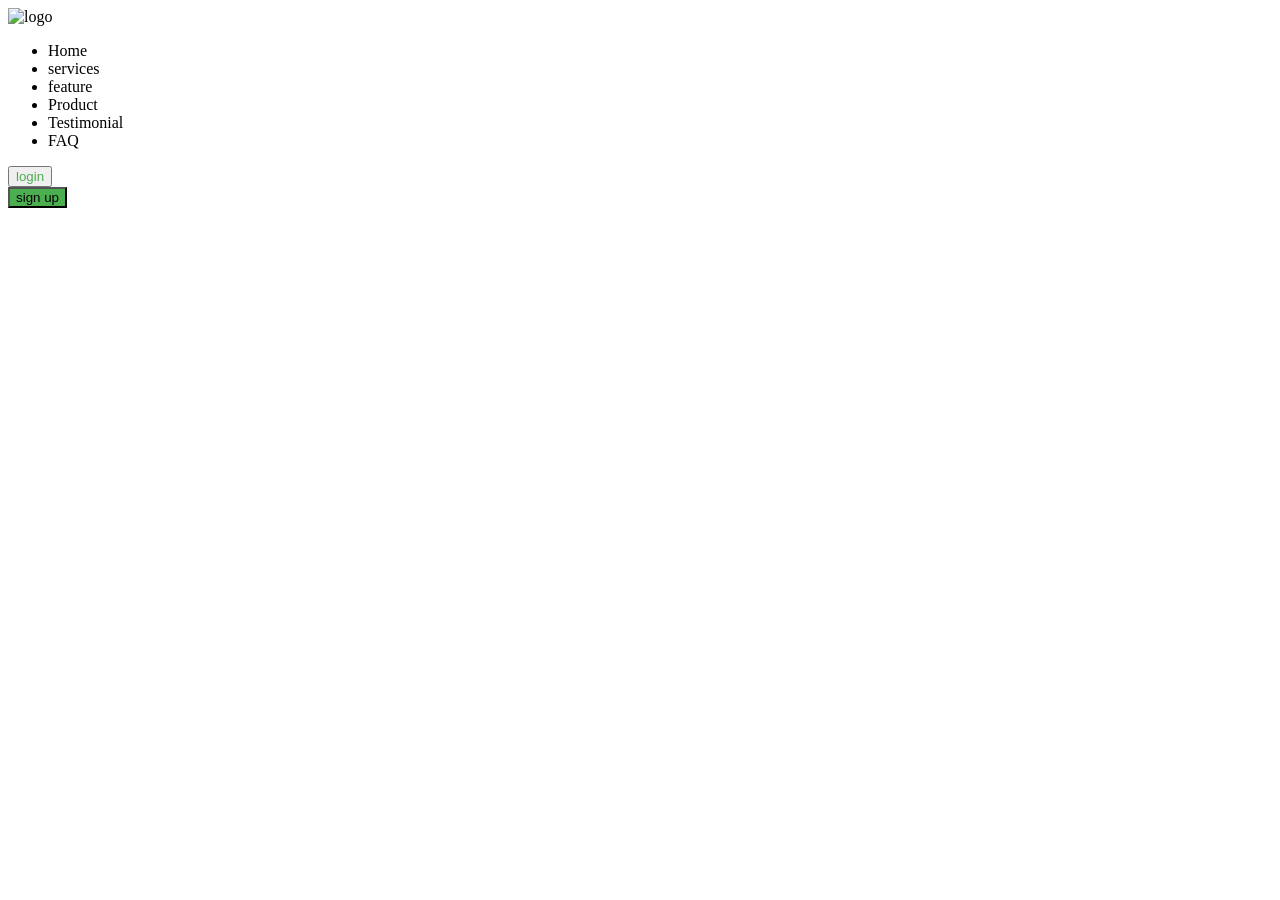
==== index.html @ 05e02823 "Header+ Body + Footer" ====
<!DOCTYPE html>
<html lang="en">

<head>
    <meta charset="UTF-8">
    <meta name="viewport" content="width=device-width, initial-scale=1.0">
    <title>Document</title>
    <link rel="stylesheet" href="style.css">
</head>

<body>
    <header>
        <div class="head1">
            <img src="Logo.svg" alt="logo">
        </div>
        <div class="head2">
            <ul>
                <li>Home</li>
                <li>services</li>
                <li>feature</li>
                <li>Product</li>
                <li>Testimonial</li>
                <li>FAQ</li>
            </ul>
        </div>
        <div class="button1">
            <button style="color:#4CAF4F ;">login</button> </div>
           <div class="button2"><button style=" background-color: #4CAF4F;">sign up</button>  
        </div>
    </header>
</body>

</html>
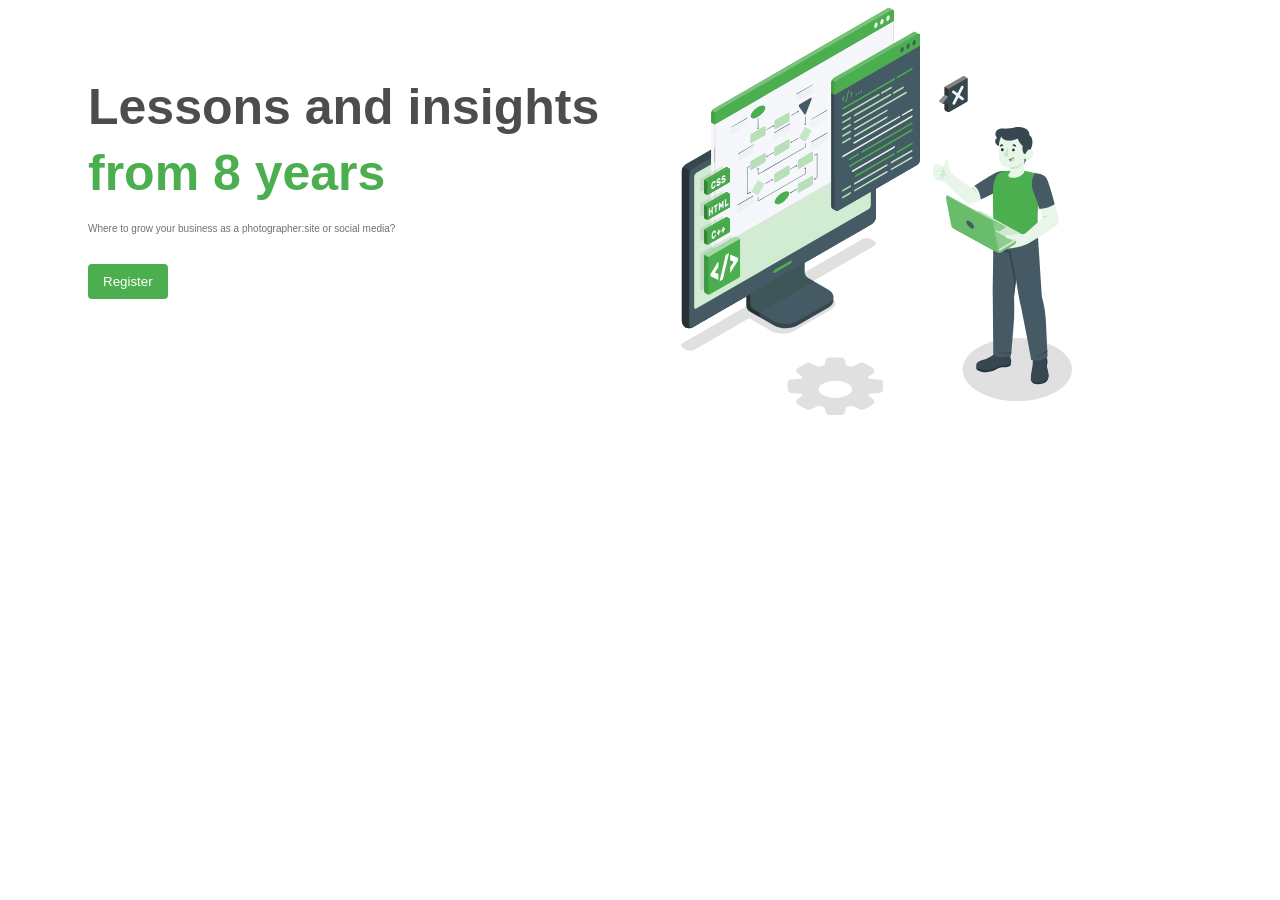
==== commit 4fbf111f: "Body Section" ====
--- a/index.html
+++ b/index.html
@@ -5,29 +5,27 @@
     <meta charset="UTF-8">
     <meta name="viewport" content="width=device-width, initial-scale=1.0">
     <title>Document</title>
-    <link rel="stylesheet" href="style.css">
+    <link rel="stylesheet" href="css/style2.css">
 </head>
 
 <body>
-    <header>
-        <div class="head1">
-            <img src="Logo.svg" alt="logo">
-        </div>
-        <div class="head2">
-            <ul>
-                <li>Home</li>
-                <li>services</li>
-                <li>feature</li>
-                <li>Product</li>
-                <li>Testimonial</li>
-                <li>FAQ</li>
-            </ul>
-        </div>
-        <div class="button1">
-            <button style="color:#4CAF4F ;">login</button> </div>
-           <div class="button2"><button style=" background-color: #4CAF4F;">sign up</button>  
-        </div>
-    </header>
+   
+    <div class="container">
+        <div class="sec1">
+        <div class="sec">
+        <p class="s1">Lessons and insights</p> <p class="s2"><br>from 8 years</p><p class="s3"><br>Where to grow your business as a photographer:site or social media?</p>
+    
+    </div>
+    <button>Register</button>
+    </div>
+    
+    <div class="sec2">
+        <img src="images/logo3.svg" alt="logo">
+
+    </div>
+
+    </div>
+
+
 </body>
-
 </html>
--- a/css/style2.css
+++ b/css/style2.css
@@ -0,0 +1,55 @@
+
+.container{
+    font-family: Arial, Helvetica, sans-serif;
+    display: flex;
+}
+.sec1{
+    flex: 1;
+}
+.s1{
+    color: #4D4D4D;
+    font-size: 50PX;
+    padding: 10px 10px 10px 10px;
+    margin-bottom: -120px;
+    font-weight:550;
+}
+.s2{
+        padding: 10px 10px 10px 10px;
+        color: #4CAF4F;
+        font-size: 50Px;
+        font-weight:700;
+        margin-bottom: -20px;
+
+}
+.s3{
+    padding: 10px 10px 10px 10px;
+    color: #717171;
+    font-size: 10px;
+}
+button{
+    color: #FFFFFF;
+    background-color: #4CAF4F;
+    border: none;
+    border-radius: 4px;
+    padding: 10px 15px 10px 15px;
+    margin-left: 80px;
+
+}
+
+.sec{
+    flex: 1;
+    margin-right: -700x;
+    padding: 10px 10px 10px 70px ;
+}
+
+.sec2{
+     margin-right: 200px;
+}
+
+
+
+    
+
+
+
+
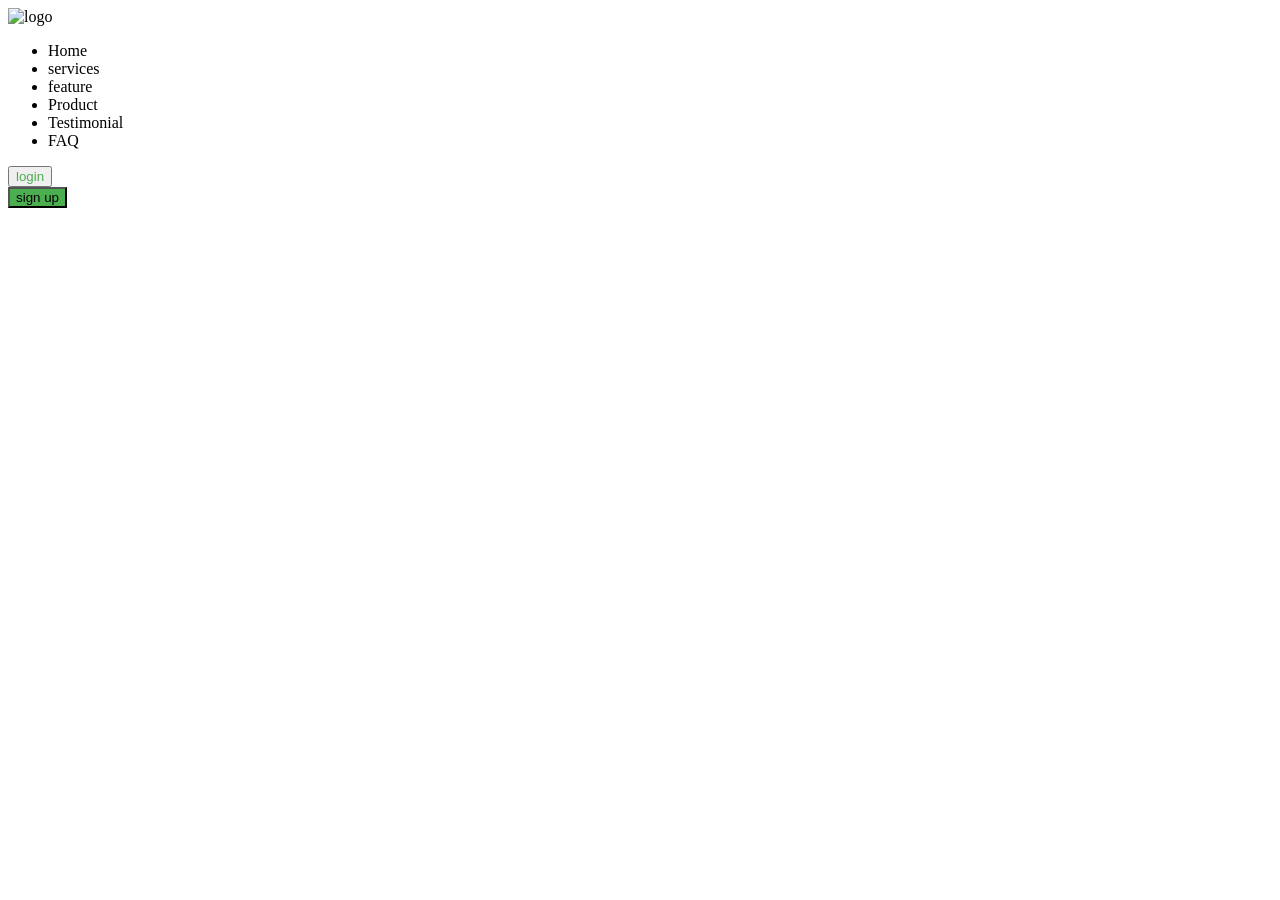
==== commit f56a78e7: "Merge pull request #2 from sadurasoftware/ponraj-dev Header+ Body + Footer" ====
--- a/index.html
+++ b/index.html
@@ -5,27 +5,29 @@
     <meta charset="UTF-8">
     <meta name="viewport" content="width=device-width, initial-scale=1.0">
     <title>Document</title>
-    <link rel="stylesheet" href="css/style2.css">
+    <link rel="stylesheet" href="style.css">
 </head>
 
 <body>
-   
-    <div class="container">
-        <div class="sec1">
-        <div class="sec">
-        <p class="s1">Lessons and insights</p> <p class="s2"><br>from 8 years</p><p class="s3"><br>Where to grow your business as a photographer:site or social media?</p>
-    
-    </div>
-    <button>Register</button>
-    </div>
-    
-    <div class="sec2">
-        <img src="images/logo3.svg" alt="logo">
+    <header>
+        <div class="head1">
+            <img src="Logo.svg" alt="logo">
+        </div>
+        <div class="head2">
+            <ul>
+                <li>Home</li>
+                <li>services</li>
+                <li>feature</li>
+                <li>Product</li>
+                <li>Testimonial</li>
+                <li>FAQ</li>
+            </ul>
+        </div>
+        <div class="button1">
+            <button style="color:#4CAF4F ;">login</button> </div>
+           <div class="button2"><button style=" background-color: #4CAF4F;">sign up</button>  
+        </div>
+    </header>
+</body>
 
-    </div>
-
-    </div>
-
-
-</body>
 </html>
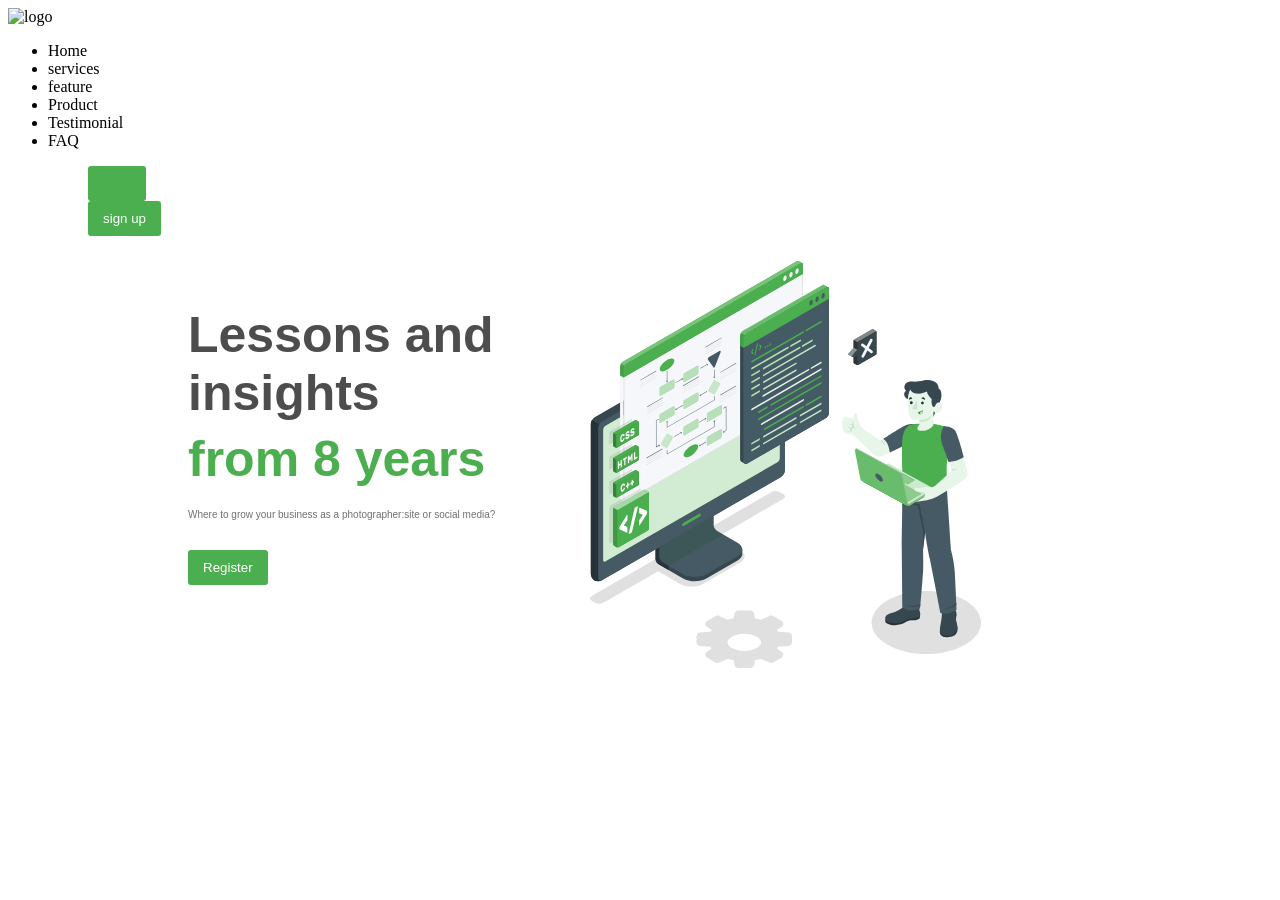
==== commit 76c85917: "Merge branch 'main' into maha-dev" ====
--- a/index.html
+++ b/index.html
@@ -5,11 +5,12 @@
     <meta charset="UTF-8">
     <meta name="viewport" content="width=device-width, initial-scale=1.0">
     <title>Document</title>
+    <link rel="stylesheet" href="css/style2.css">
     <link rel="stylesheet" href="style.css">
 </head>
 
 <body>
-    <header>
+      <header>
         <div class="head1">
             <img src="Logo.svg" alt="logo">
         </div>
@@ -28,6 +29,24 @@
            <div class="button2"><button style=" background-color: #4CAF4F;">sign up</button>  
         </div>
     </header>
+   
+    <div class="container">
+        <div class="sec1">
+        <div class="sec">
+        <p class="s1">Lessons and insights</p> <p class="s2"><br>from 8 years</p><p class="s3"><br>Where to grow your business as a photographer:site or social media?</p>
+    
+    </div>
+    <button>Register</button>
+    </div>
+    
+    <div class="sec2">
+        <img src="images/logo3.svg" alt="logo">
+
+    </div>
+
+    </div>
+
+
 </body>
 
 </html>
--- a/css/style2.css
+++ b/css/style2.css
@@ -0,0 +1,96 @@
+
+.container{
+    font-family: Arial, Helvetica, sans-serif;
+    display: flex;
+}
+.sec1{
+    flex: 1;
+}
+.s1{
+    color: #4D4D4D;
+    font-size: 50PX;
+    padding: 10px 10px 10px 10px;
+    margin-bottom: -120px;
+    font-weight:550;
+}
+.s2{
+        padding: 10px 10px 10px 10px;
+        color: #4CAF4F;
+        font-size: 50Px;
+        font-weight:700;
+        margin-bottom: -20px;
+
+}
+.s3{
+    padding: 10px 10px 10px 10px;
+    color: #717171;
+    font-size: 10px;
+}
+button{
+    color: #FFFFFF;
+    background-color: #4CAF4F;
+    border: none;
+    border-radius: 4px;
+    padding: 10px 15px 10px 15px;
+    margin-left: 80px;
+
+}
+
+.sec{
+    flex: 1;
+    margin-right: -700x;
+    padding: 10px 10px 10px 70px ;
+}
+
+.sec2{
+     margin-right: 200px;
+}
+
+
+
+    
+
+
+
+
+.container1{
+    
+    display: flex;
+     font-family: Arial, Helvetica, sans-serif;
+     
+}
+.sec1{
+ 
+  flex: 1;
+  padding-left: 100px;
+
+
+}
+.sec2-p{
+    display: flex;
+    flex-direction: column;
+    font-size: 35px;
+    justify-content: left;
+    align-items: left;
+}
+
+.sec2{
+ padding-top:25px ;
+   flex: 1;
+   
+}
+.sec3{
+    width: 85%;
+}
+.sec3-p{
+    line-height: 1.5rem;
+}
+
+
+button{
+     display: flex;
+      border-radius: 3px 3px;
+      border: none;
+      padding: 10px 15px 10px 15px; 
+      background-color:#4CAF4F;
+}
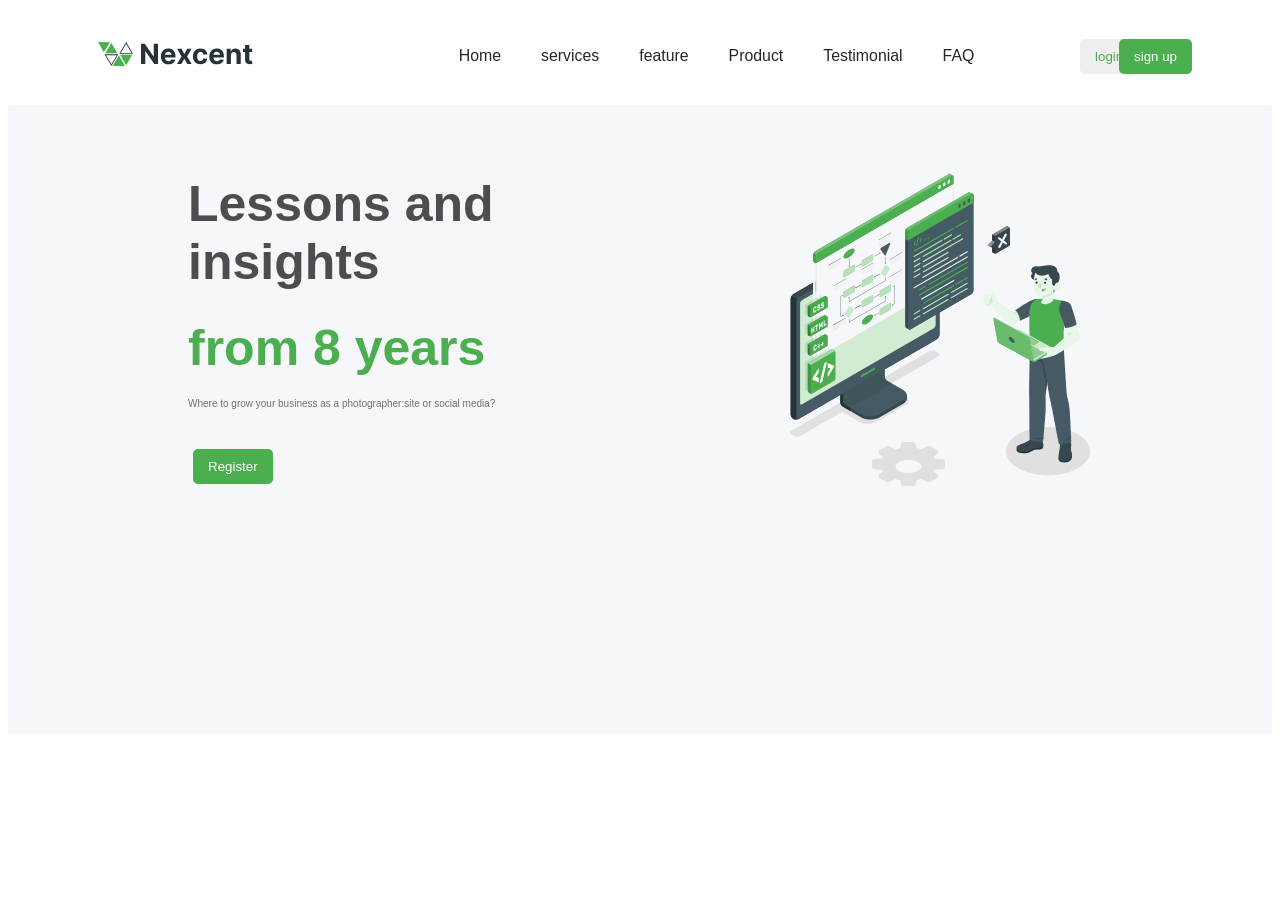
==== commit 0ce2d11c: "body and header" ====
--- a/index.html
+++ b/index.html
@@ -6,13 +6,13 @@
     <meta name="viewport" content="width=device-width, initial-scale=1.0">
     <title>Document</title>
     <link rel="stylesheet" href="css/style2.css">
-    <link rel="stylesheet" href="style.css">
+    <link rel="stylesheet" href="css/style.css">
 </head>
 
 <body>
       <header>
         <div class="head1">
-            <img src="Logo.svg" alt="logo">
+            <img src="images/Logo.svg" alt="logo">
         </div>
         <div class="head2">
             <ul>
@@ -36,11 +36,11 @@
         <p class="s1">Lessons and insights</p> <p class="s2"><br>from 8 years</p><p class="s3"><br>Where to grow your business as a photographer:site or social media?</p>
     
     </div>
-    <button>Register</button>
-    </div>
+    <div class="button3"><button style=" background-color: #4CAF4F;margin-left: 70px;">Register</button>
+    </div></div>
     
     <div class="sec2">
-        <img src="images/logo3.svg" alt="logo">
+        <img src="images/logo3.svg" alt="logo" height="800px" width="300px">
 
     </div>
 
--- a/css/style2.css
+++ b/css/style2.css
@@ -2,6 +2,7 @@
 .container{
     font-family: Arial, Helvetica, sans-serif;
     display: flex;
+    background-color: #F5F7FA;
 }
 .sec1{
     flex: 1;
@@ -10,8 +11,9 @@
     color: #4D4D4D;
     font-size: 50PX;
     padding: 10px 10px 10px 10px;
-    margin-bottom: -120px;
+    margin-bottom: -100px;
     font-weight:550;
+    margin-top:50px ;
 }
 .s2{
         padding: 10px 10px 10px 10px;
@@ -26,15 +28,7 @@
     color: #717171;
     font-size: 10px;
 }
-button{
-    color: #FFFFFF;
-    background-color: #4CAF4F;
-    border: none;
-    border-radius: 4px;
-    padding: 10px 15px 10px 15px;
-    margin-left: 80px;
 
-}
 
 .sec{
     flex: 1;
@@ -42,10 +36,27 @@
     padding: 10px 10px 10px 70px ;
 }
 
-.sec2{
-     margin-right: 200px;
+/* .sec2{
+    margin-top: -200px;    
+     margin-right: -300px;
+} */
+
+.sec5-p{
+    font-weight: bold;
+    font-size: 30px;
 }
 
+.sec6-p{
+    font-size: 12px;
+    color:#717171;
+}
+.sec5{
+margin-right: 220px;
+margin-top: 70px;
+}
+.button5{
+  
+}
 
 
     
@@ -87,10 +98,17 @@
 }
 
 
-button{
+.button3{
      display: flex;
       border-radius: 3px 3px;
       border: none;
       padding: 10px 15px 10px 15px; 
-      background-color:#4CAF4F;
+     
 }
+.button3{
+    color: #FFFFFF;
+    
+    border: none;
+    border-radius: 4px;
+    padding: 10px 15px 10px 15px;
+}
--- a/css/style.css
+++ b/css/style.css
@@ -0,0 +1,104 @@
+
+body{
+     font-family: "Jost", sans-serif;
+     font-optical-sizing: auto;
+     font-size: 15.86px;
+     font-style: medium;
+    
+}
+
+header {
+    display: flex;
+    align-items: center;
+    justify-content: space-between;
+    padding:20px 20px 30px 20px ;
+    
+}
+
+ul {
+    display: flex;
+    list-style: none;
+    justify-content: space-around;
+    color:#262626;
+     gap: 30px;
+}
+
+span{
+    color: yellow;
+    background-color:#262626; 
+    padding: 13.6px 24.96px 13.6px 24.96px;
+    border-radius: 7px;
+}
+/* button{
+  
+    border-radius: 10px ;
+    padding:12px 18px 12px 18px;
+} */
+
+     
+
+header{
+    display: flex;
+    background-color:#FFFFFF;
+    align-items: center;
+    justify-content: space-between;
+    padding:10px 20px 10px 20px ;
+      border-radius: 5px 5px;
+    
+}
+.head1{
+    margin-left: 70px;
+}
+ul{
+    margin-left: 100px;
+    display: flex;
+    padding: 13.6px 24.96px 13.6px 24.96px;
+    border-radius: 7px;
+    list-style: none;
+    justify-content: space-around;
+     gap:40px;
+    
+    
+}
+
+.head3{
+    display: flex;
+    
+}
+button{
+    
+    display: flex;
+      border-radius: 5px 5px;
+      border: none;
+      padding: 10px 15px 10px 15px;
+      color: #FFFFFF;
+      
+      
+     
+}
+
+.button1{
+      
+
+    
+}
+.button2{
+    margin-left: -100px;
+    margin-right: 60px;
+}
+
+.container{
+    display: flex;
+    justify-content: space-around;
+    
+    
+}
+
+.sec1{
+    align-items: flex-start;
+}
+.sec2{
+    align-items: flex-end;
+     margin-top: -200px;
+     margin-left: 200px;
+}
